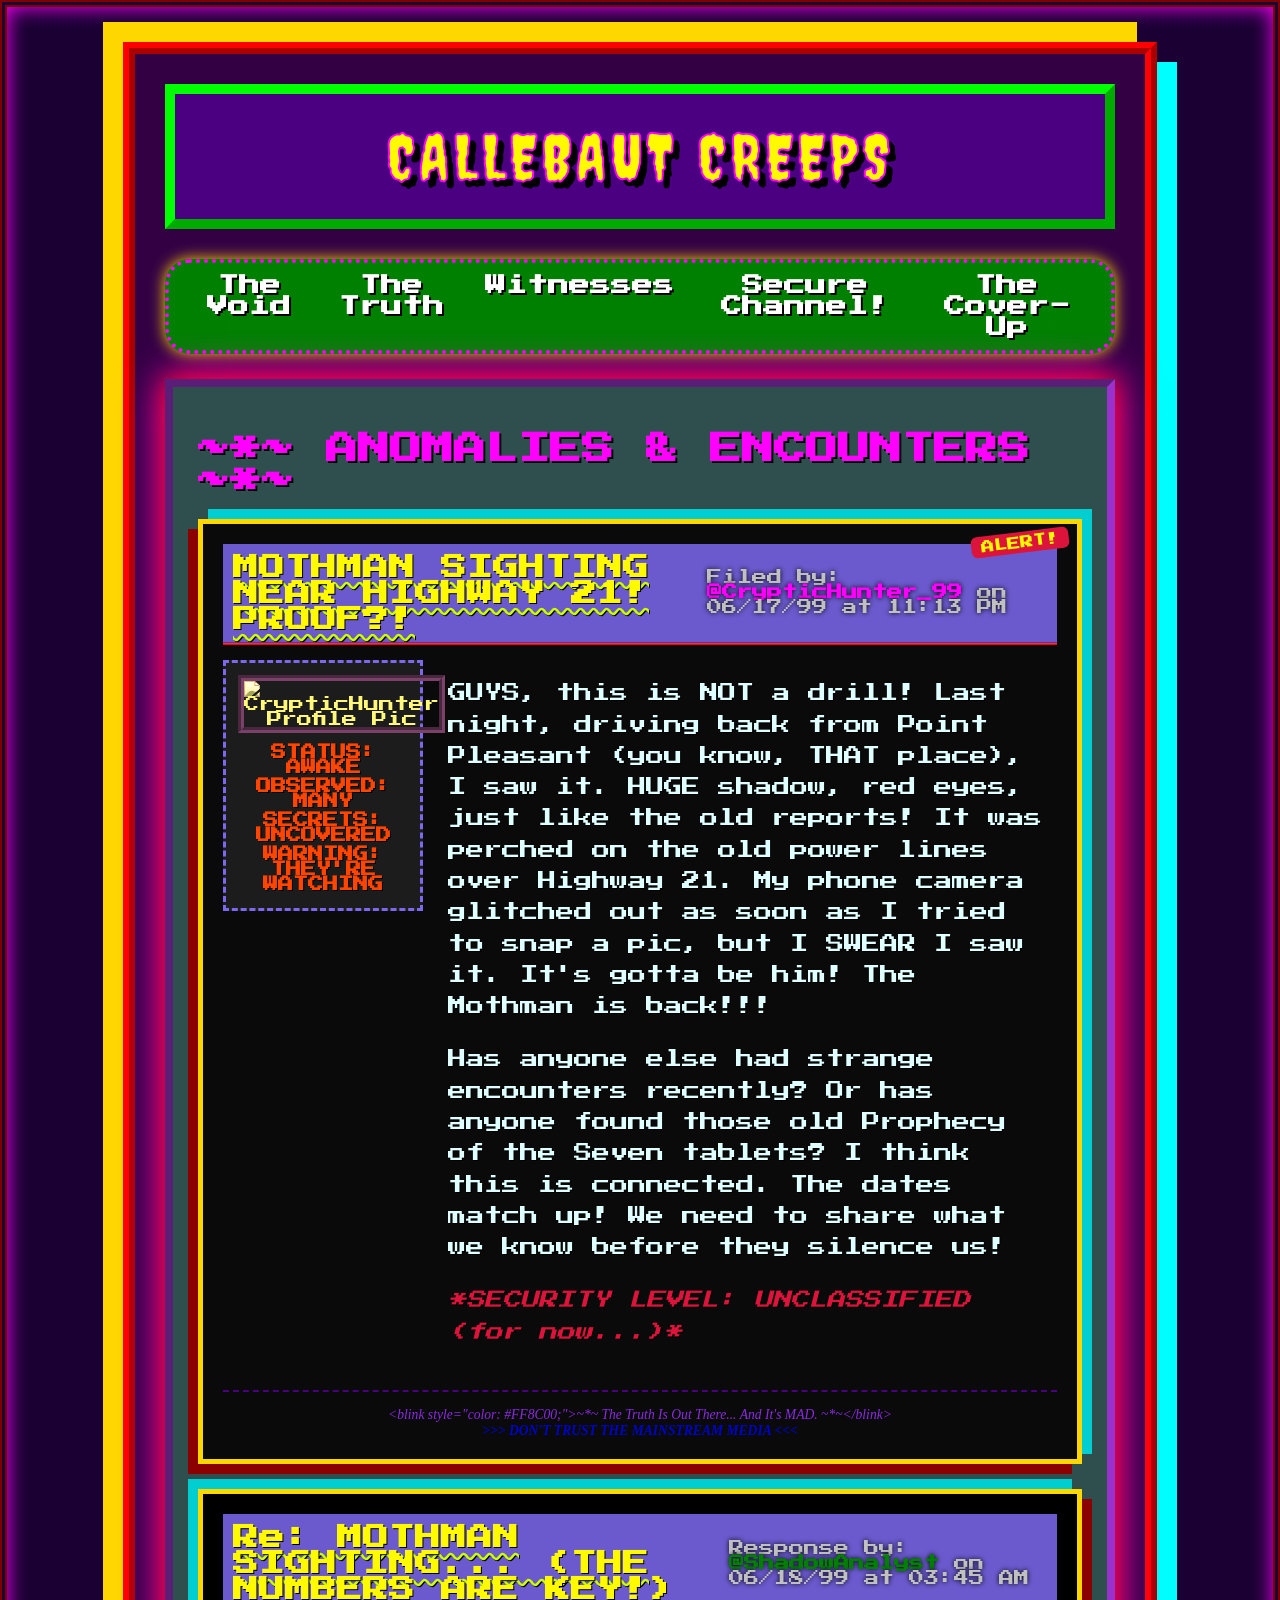
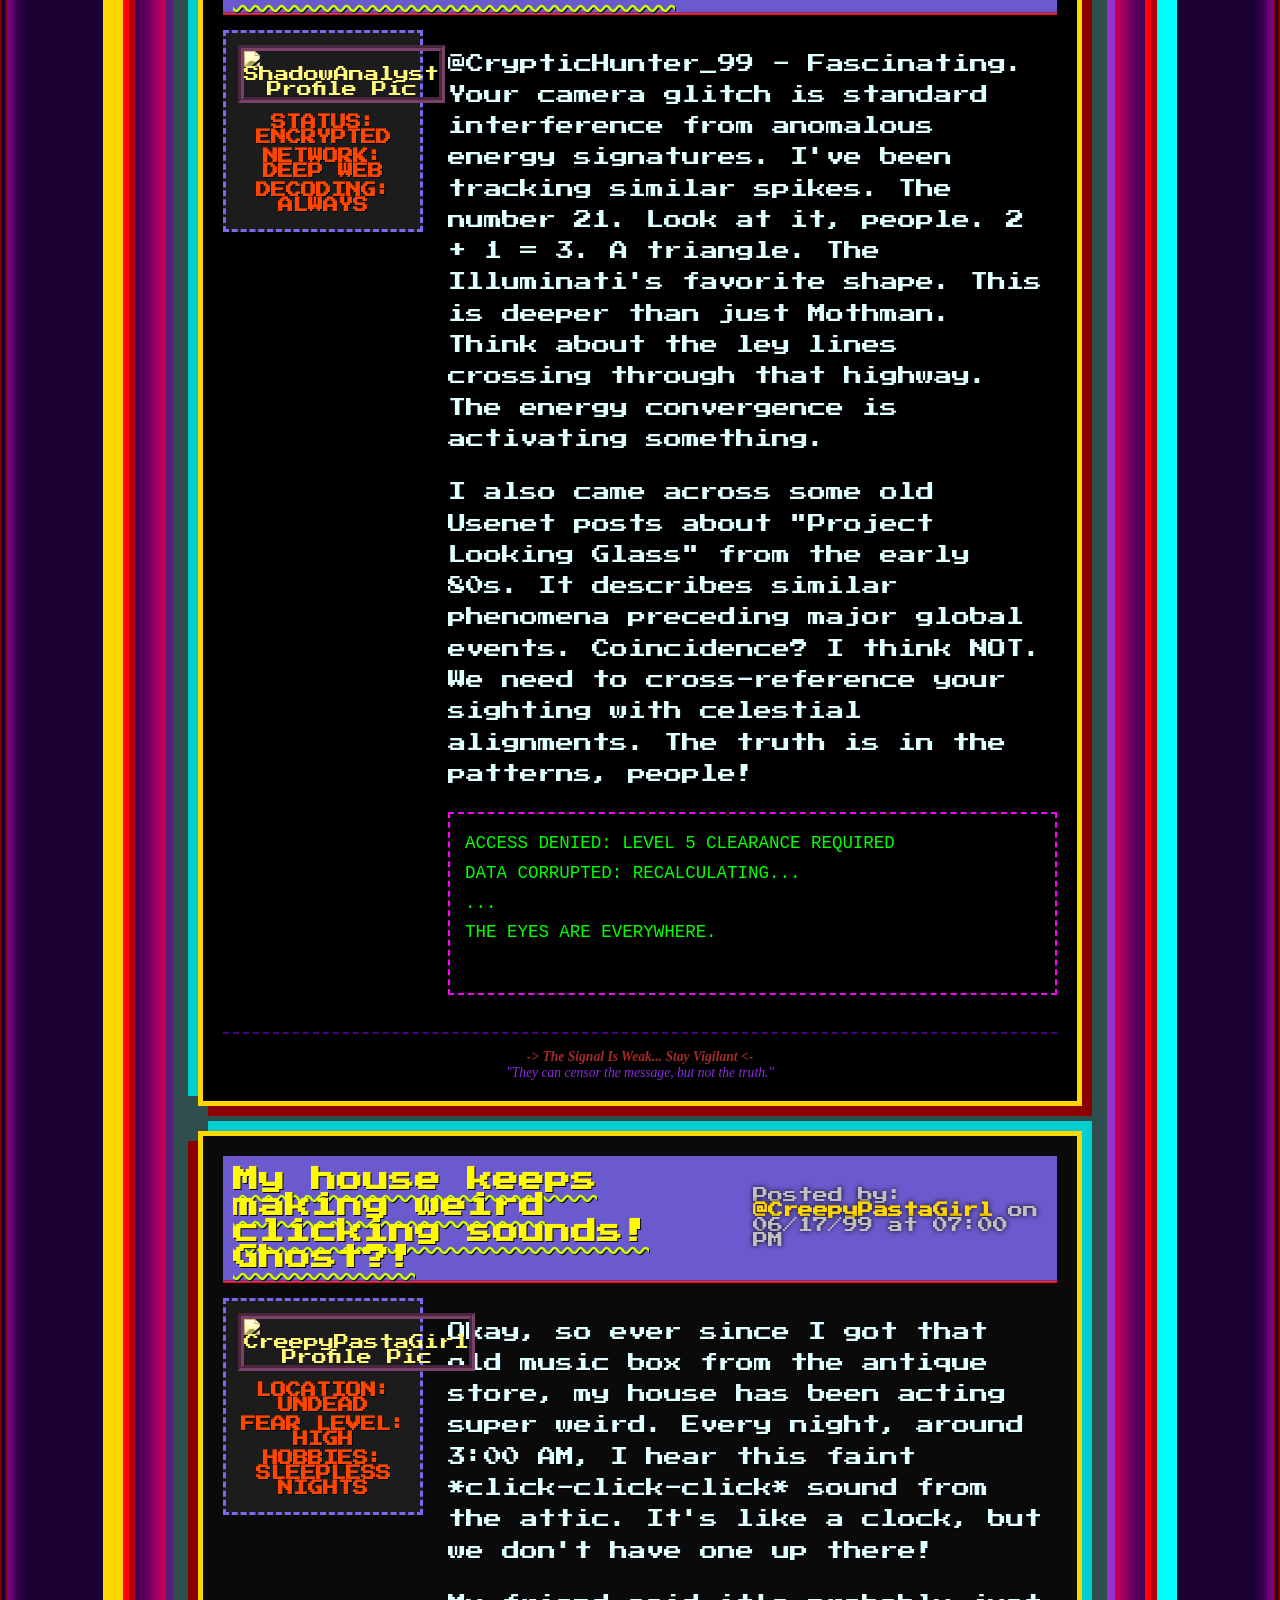
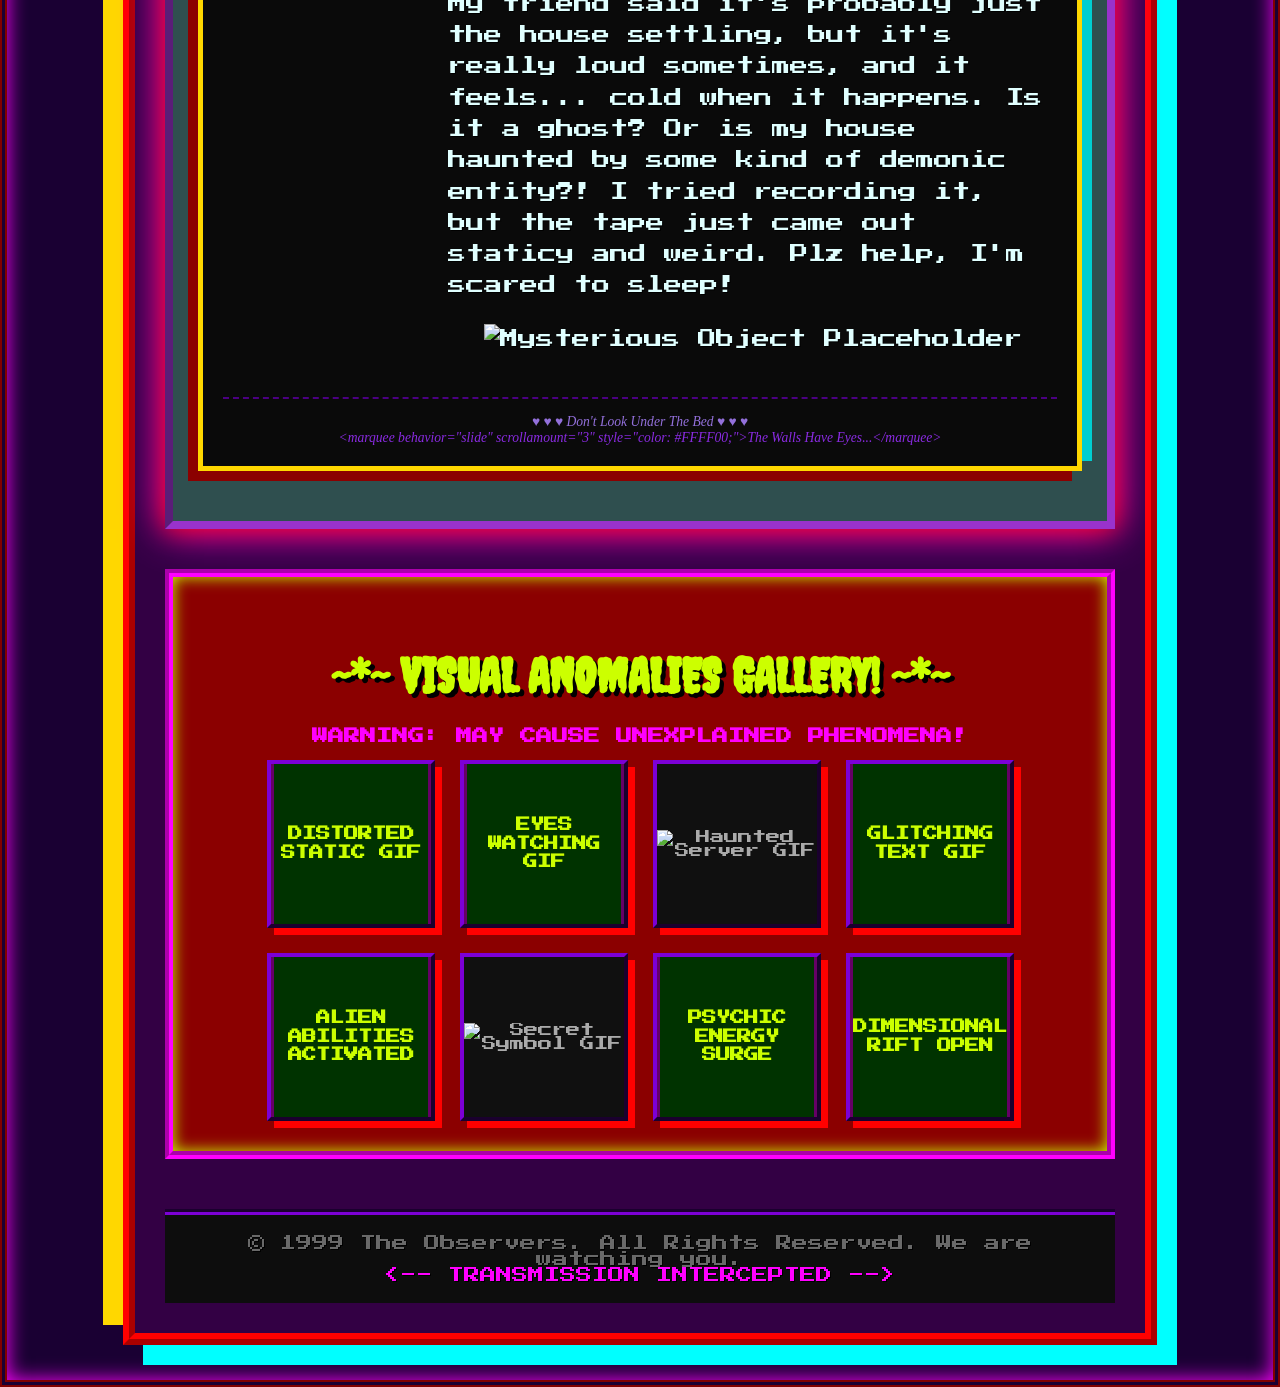
==== Forum.html @ 47a93ec8 "Added files via upload This is the html file with css elements for a junk consipieracy theory websit" ====
<!DOCTYPE html>
<html lang="en">
<head>
    <meta charset="UTF-8">
    <meta name="viewport" content="width=device-width, initial-scale=1.0">
    <title>~*~ : Callebaut Creeps ~*~</title>
    <link href="https://fonts.googleapis.com/css2?family=Creepster&family=Press+Start+2P&display=swap" rel="stylesheet">
    <style>
        /* General Body Styles - Embrace the Glitch! */
        body {
            background-color: #1a0033; /* Deep Purple-Black */
            background-image: url('https://placehold.co/100x100/330066/FFFFFF?text=EYE'); /* Creepy eye tile */
            font-family: "Press Start 2P", "Comic Sans MS", cursive; /* Pixelated but still bad */
            color: #CCFF00; /* Alien Green Text */
            margin: 0;
            padding: 15px;
            text-align: center;
            border: 7px double #800000; /* Deep Red double border */
            box-shadow: inset 0 0 20px #FF00FF; /* Electric Pink inner glow */
            cursor: url('https://placehold.co/16x16/000000/FFFFFF?text=X') 8 8, auto; /* Custom eerie cursor (placeholder) */
        }

        /* Container for the whole site - now more ominous */
        .container {
            max-width: 950px;
            margin: 20px auto;
            background-color: #330044; /* Darker Purple for main content */
            border: 12px ridge #FF0000; /* Blood Red Ridge Border */
            padding: 30px;
            box-shadow: 20px 20px 0px #00FFFF, -20px -20px 0px #FFD700; /* Cyan and Gold offset shadows */
        }

        /* Header Styles - DISTURBINGLY LOUD */
        header {
            background-color: #4B0082; /* Indigo */
            color: #FFFA00; /* Electric Yellow */
            padding: 25px 15px;
            margin-bottom: 30px;
            border: 10px outset #00FF00; /* Bright Green Outset Border */
            font-family: 'Creepster', cursive; /* Spooky font */
            font-size: 4em;
            text-transform: uppercase;
            text-shadow: 7px 7px #000000; /* Black shadow */
            -webkit-text-stroke: 2px #FF00FF; /* Pink outline */
            letter-spacing: 5px;
            animation: glitch 0.5s infinite alternate steps(1); /* Glitch effect! */
        }

        @keyframes glitch {
            0% { text-shadow: 7px 7px #000000, -7px -7px #FF00FF; transform: skewX(0deg); }
            25% { text-shadow: -5px -5px #00FFFF, 5px 5px #FF0000; transform: skewX(-5deg); }
            50% { text-shadow: 7px 7px #000000, -7px -7px #FF00FF; transform: skewX(0deg); }
            75% { text-shadow: 5px 5px #00FFFF, -5px -5px #FF0000; transform: skewX(5deg); }
            100% { text-shadow: 7px 7px #000000, -7px -7px #FF00FF; transform: skewX(0deg); }
        }

        /* Navigation - Your guide to the abyss */
        nav {
            background-color: #008000; /* Dark Green */
            padding: 12px;
            margin-bottom: 25px;
            border: 4px dotted #FF00FF; /* Pink dotted border */
            border-radius: 25px;
            box-shadow: 0 0 15px #FFD700; /* Gold glow */
        }

        nav ul {
            list-style: none;
            padding: 0;
            margin: 0;
            display: flex;
            justify-content: space-around;
        }

        nav ul li {
            display: inline-block;
            margin: 0 20px;
            position: relative;
        }

        nav ul li a {
            color: #FFFFFF; /* White links */
            text-decoration: none;
            font-weight: bold;
            font-size: 1.3em;
            text-shadow: 2px 2px #000000;
            transition: color 0.3s ease, text-shadow 0.3s ease;
        }

        nav ul li a:hover {
            color: #FF0000; /* Red on hover */
            text-decoration: underline dashed #CCFF00; /* Alien green dashed underline */
            text-shadow: 0 0 10px #FF00FF; /* Pink glow on hover */
            animation: shake 0.3s infinite alternate; /* Subtle shake on hover */
        }

        @keyframes shake {
            0% { transform: translateX(0); }
            25% { transform: translateX(-2px); }
            50% { transform: translateX(0); }
            75% { transform: translateX(2px); }
            100% { transform: translateX(0); }
        }

        /* Forum Post Styles - Where the truth is hidden */
        .forum-section {
            text-align: left;
            margin-bottom: 35px;
            border: 8px inset #9932CC; /* Dark Orchid inset border */
            padding: 25px;
            background-color: #2F4F4F; /* Dark Slate Gray background for the section */
            color: #E0FFFF; /* Light Cyan text */
            box-shadow: 0 0 25px #FF0000, 0 0 40px #FF00FF; /* Red and Pink outer glow */
        }

        .forum-post {
            background-color: #000000; /* Black post background */
            border: 5px solid #FFD700; /* Gold solid border */
            padding: 20px;
            margin-bottom: 25px;
            box-shadow: 10px 10px 0px #8B0000, -10px -10px 0px #00CED1; /* Dark Red and Dark Cyan offset shadows */
            position: relative;
            animation: flicker 2s infinite alternate; /* Subtle flicker */
        }

        @keyframes flicker {
            0%, 100% { opacity: 1; }
            10% { opacity: 0.98; }
            20% { opacity: 1; }
            30% { opacity: 0.97; }
            40% { opacity: 1; }
            50% { opacity: 0.99; }
            60% { opacity: 1; }
            70% { opacity: 0.96; }
            80% { opacity: 1; }
            90% { opacity: 0.95; }
        }

        .forum-post:nth-child(even) {
            background-color: #0A0A0A; /* Slightly different dark background for even posts */
            box-shadow: -10px 10px 0px #8B0000, 10px -10px 0px #00CED1;
        }

        .post-header {
            background-color: #6A5ACD; /* Slate Blue header */
            color: #FFFA00; /* Electric Yellow text */
            padding: 10px;
            margin-bottom: 15px;
            border-bottom: 3px double #FF0000;
            display: flex;
            justify-content: space-between;
            align-items: center;
        }

        .post-title {
            font-size: 1.6em;
            font-weight: bold;
            text-decoration: underline wavy #CCFF00;
            text-shadow: 1px 1px #000000;
        }

        .post-meta {
            font-size: 0.95em;
            color: #C0C0C0; /* Silver */
            text-shadow: 0 0 5px #000000;
        }

        .user-info {
            float: left;
            width: 170px;
            margin-right: 25px;
            padding: 12px;
            border: 3px dashed #7B68EE; /* Medium Slate Blue border */
            background-color: #1C1C1C; /* Very Dark Gray */
            color: #ADFF2F; /* Green Yellow */
            text-align: center;
            font-size: 0.95em;
            clear: both;
        }

        .user-info img {
            width: 120px;
            height: 120px;
            border: 6px groove #9400D3; /* Dark Orchid groove border */
            margin-bottom: 8px;
            filter: sepia(80%) saturate(150%); /* Eerie sepia tint */
            animation: pulse-glow 3s infinite alternate; /* Pulsating glow */
        }

        @keyframes pulse-glow {
            from { box-shadow: 0 0 5px #9400D3; }
            to { box-shadow: 0 0 15px #FF00FF; }
        }

        .user-info p {
            margin: 4px 0;
            color: #FF4500; /* Orange Red */
            font-weight: bold;
            text-shadow: 1px 1px #000000;
        }

        .post-content {
            overflow: hidden;
            line-height: 1.7;
            font-size: 1.15em;
            color: #E0FFFF; /* Light Cyan text */
            word-wrap: break-word;
            text-shadow: 1px 1px #000000;
        }

        .post-content p {
            margin-bottom: 1.2em;
        }

        .signature {
            border-top: 2px dashed #4B0082; /* Indigo dashed line */
            margin-top: 20px;
            padding-top: 15px;
            font-size: 0.85em;
            font-style: italic;
            color: #8A2BE2; /* Blue Violet */
            text-align: center;
            font-family: 'Times New Roman', Times, serif;
            animation: color-shift 5s infinite alternate; /* Shifting color signature */
        }

        @keyframes color-shift {
            0% { color: #8A2BE2; }
            33% { color: #FF00FF; }
            66% { color: #00FFFF; }
            100% { color: #8A2BE2; }
        }

        /* "Alert!" tag for recent posts */
        .new-tag {
            background-color: #DC143C; /* Crimson */
            color: #FFFA00;
            font-weight: bold;
            padding: 4px 10px;
            border-radius: 6px;
            font-size: 0.8em;
            position: absolute;
            top: 8px;
            right: 8px;
            transform: rotate(-7deg);
            animation: danger-flash 0.8s infinite alternate; /* More aggressive flash */
        }

        @keyframes danger-flash {
            0% { opacity: 1; background-color: #DC143C; transform: rotate(-7deg) scale(1); }
            50% { opacity: 0.6; background-color: #FF8C00; transform: rotate(-7deg) scale(1.05); }
            100% { opacity: 1; background-color: #DC143C; transform: rotate(-7deg) scale(1); }
        }

        /* GIF Section - The visual anomalies */
        .gif-zone {
            background-color: #8B0000; /* Dark Red */
            border: 8px groove #FF00FF; /* Pink groove border */
            padding: 30px;
            margin-top: 40px;
            text-align: center;
            box-shadow: inset 0 0 15px #CCFF00; /* Alien Green inner glow */
            animation: pulse-border 2s infinite alternate; /* Pulsating border */
        }

        @keyframes pulse-border {
            from { border-color: #FF00FF; }
            to { border-color: #00FFFF; }
        }

        .gif-zone h2 {
            color: #CCFF00; /* Alien Green */
            font-family: 'Creepster', cursive;
            font-size: 3em;
            text-shadow: 4px 4px #000000;
            margin-bottom: 25px;
            animation: text-shadow-flicker 1.5s infinite alternate; /* Text shadow flicker */
        }

        @keyframes text-shadow-flicker {
            0%, 100% { text-shadow: 4px 4px #000000, -2px -2px #FF0000; }
            50% { text-shadow: 4px 4px #000000, 2px 2px #0000FF; }
        }


        .gif-grid {
            display: flex;
            flex-wrap: wrap;
            justify-content: center;
            gap: 25px;
        }

        .gif-item {
            width: 160px;
            height: 160px;
            border: 4px outset #4B0082; /* Indigo outset border */
            background-color: #101010; /* Dark background for GIFs */
            display: flex;
            align-items: center;
            justify-content: center;
            font-size: 0.9em;
            color: #AAAAAA;
            overflow: hidden;
            position: relative;
            box-shadow: 7px 7px 0px #FF0000;
            transition: transform 0.2s ease, box-shadow 0.2s ease;
        }

        .gif-item:hover {
            transform: scale(1.08) rotate(7deg);
            box-shadow: 7px 7px 0px #FF00FF, -7px -7px 0px #00FFFF;
        }

        .gif-item img {
            max-width: 100%;
            max-height: 100%;
            display: block;
            image-rendering: pixelated;
        }

        .gif-placeholder {
            width: 100%;
            height: 100%;
            background-color: #003300; /* Darker Green */
            border: 3px solid #660066; /* Dark Purple border */
            color: #CCFF00;
            display: flex;
            align-items: center;
            justify-content: center;
            text-align: center;
            font-size: 1em;
            font-weight: bold;
            line-height: 1.3;
        }

        /* Footer - Beware what you read! */
        footer {
            margin-top: 50px;
            padding: 20px;
            background-color: #0D0D0D; /* Almost black */
            color: #696969; /* Dim Gray text */
            font-size: 1em;
            border-top: 6px groove #4B0082; /* Indigo groove border */
            text-shadow: 1px 1px #000000;
            animation: eerie-glow 3s infinite alternate;
        }

        @keyframes eerie-glow {
            from { box-shadow: 0 0 5px #4B0082; }
            to { box-shadow: 0 0 15px #FF00FF; }
        }

        /* Responsive adjustments (still maintaining the badness) */
        @media (max-width: 768px) {
            .container {
                margin: 10px auto;
                padding: 15px;
            }

            header {
                font-size: 3em;
                padding: 15px 5px;
            }

            nav ul {
                flex-direction: column;
                gap: 10px;
            }

            nav ul li {
                margin: 0;
            }

            .user-info {
                float: none;
                width: auto;
                margin-right: 0;
                margin-bottom: 10px;
            }

            .post-content {
                overflow: visible;
            }
            .gif-item {
                width: 130px;
                height: 130px;
            }
        }

        @media (max-width: 480px) {
            body {
                padding: 5px;
            }

            header {
                font-size: 2em;
                padding: 10px;
            }

            .gif-zone h2 {
                font-size: 2em;
            }
            .gif-item {
                width: 100px;
                height: 100px;
            }
        }
    </style>
</head>
<body>
    <div class="container">
        <header>
        CALLEBAUT CREEPS
        </header>

        <nav>
            <ul>
                <li><a href="#home">The Void</a></li>
                <li><a href="#forum">The Truth</a></li>
                <li><a href="#members">Witnesses</a></li>
                <li><a href="#chat">Secure Channel!</a></li>
                <li><a href="#about">The Cover-Up</a></li>
            </ul>
        </nav>

        <div class="forum-section" id="forum">
            <h1 style="color: #FF00FF; text-shadow: 2px 2px #000000;">~*~ ANOMALIES & ENCOUNTERS ~*~</h1>

            <!-- Forum Post 1 - The Latest Revelation! -->
            <div class="forum-post">
                <span class="new-tag">ALERT!</span>
                <div class="post-header">
                    <span class="post-title">MOTHMAN SIGHTING NEAR HIGHWAY 21! PROOF?!</span>
                    <span class="post-meta">Filed by: <span style="color: #FF00FF; font-weight: bold;">@CrypticHunter_99</span> on 06/17/99 at 11:13 PM</span>
                </div>
                <div class="user-info">
                    <img src="https://placehold.co/120x120/400040/FFFFFF?text=EYE+IN+THE+DARK" alt="CrypticHunter Profile Pic">
                    <p>STATUS: AWAKE</p>
                    <p>OBSERVED: MANY</p>
                    <p>SECRETS: UNCOVERED</p>
                    <p>WARNING: THEY'RE WATCHING</p>
                </div>
                <div class="post-content">
                    <p>GUYS, this is NOT a drill! Last night, driving back from Point Pleasant (you know, THAT place), I saw it. HUGE shadow, red eyes, just like the old reports! It was perched on the old power lines over Highway 21. My phone camera glitched out as soon as I tried to snap a pic, but I SWEAR I saw it. It's gotta be him! The Mothman is back!!!</p>
                    <p>Has anyone else had strange encounters recently? Or has anyone found those old Prophecy of the Seven tablets? I think this is connected. The dates match up! We need to share what we know before they silence us!</p>
                    <p style="font-style: italic; color: #DC143C;">*SECURITY LEVEL: UNCLASSIFIED (for now...)*</p>
                </div>
                <div class="signature">
                    &lt;blink style="color: #FF8C00;"&gt;~*~ The Truth Is Out There... And It's MAD. ~*~&lt;/blink&gt;<br>
                    <span style="color: #0000CD; font-weight: bold;">&gt;&gt;&gt; DON'T TRUST THE MAINSTREAM MEDIA &lt;&lt;&lt;</span>
                </div>
            </div>

            <!-- Forum Post 2 -->
            <div class="forum-post">
                <div class="post-header">
                    <span class="post-title">Re: MOTHMAN SIGHTING... (THE NUMBERS ARE KEY!)</span>
                    <span class="post-meta">Response by: <span style="color: #008000; font-weight: bold;">@ShadowAnalyst</span> on 06/18/99 at 03:45 AM</span>
                </div>
                <div class="user-info">
                    <img src="https://placehold.co/120x120/000000/00FFFF?text=CODE+BREAKER" alt="ShadowAnalyst Profile Pic">
                    <p>STATUS: ENCRYPTED</p>
                    <p>NETWORK: DEEP WEB</p>
                    <p>DECODING: ALWAYS</p>
                </div>
                <div class="post-content">
                    <p>@CrypticHunter_99 - Fascinating. Your camera glitch is standard interference from anomalous energy signatures. I've been tracking similar spikes. The number 21. Look at it, people. 2 + 1 = 3. A triangle. The Illuminati's favorite shape. This is deeper than just Mothman. Think about the ley lines crossing through that highway. The energy convergence is activating something.</p>
                    <p>I also came across some old Usenet posts about "Project Looking Glass" from the early 80s. It describes similar phenomena preceding major global events. Coincidence? I think NOT. We need to cross-reference your sighting with celestial alignments. The truth is in the patterns, people!</p>
                    <pre style="font-family: 'Courier New', monospace; font-size: 0.95em; background-color: #000000; color: #00FF00; padding: 15px; border: 2px dashed #FF00FF;">
ACCESS DENIED: LEVEL 5 CLEARANCE REQUIRED
DATA CORRUPTED: RECALCULATING...
...
THE EYES ARE EVERYWHERE.
                    </pre>
                </div>
                <div class="signature">
                    <span style="color: #A52A2A; font-weight: bold;">-&gt; The Signal Is Weak... Stay Vigilant &lt;-</span><br>
                    "They can censor the message, but not the truth."
                </div>
            </div>

            <!-- Forum Post 3 -->
            <div class="forum-post">
                <div class="post-header">
                    <span class="post-title">My house keeps making weird clicking sounds! Ghost?!</span>
                    <span class="post-meta">Posted by: <span style="color: #FFD700; font-weight: bold;">@CreepyPastaGirl</span> on 06/17/99 at 07:00 PM</span>
                </div>
                <div class="user-info">
                    <img src="https://placehold.co/120x120/800000/FFFFFF?text=LOST+SOUL" alt="CreepyPastaGirl Profile Pic">
                    <p>LOCATION: UNDEAD</p>
                    <p>FEAR LEVEL: HIGH</p>
                    <p>HOBBIES: SLEEPLESS NIGHTS</p>
                </div>
                <div class="post-content">
                    <p>Okay, so ever since I got that old music box from the antique store, my house has been acting super weird. Every night, around 3:00 AM, I hear this faint *click-click-click* sound from the attic. It's like a clock, but we don't have one up there!</p>
                    <p>My friend said it's probably just the house settling, but it's really loud sometimes, and it feels... cold when it happens. Is it a ghost? Or is my house haunted by some kind of demonic entity?! I tried recording it, but the tape just came out staticy and weird. Plz help, I'm scared to sleep!</p>
                    <p style="text-align: center;"><img src="https://placehold.co/150x120/550055/FFFFFF?text=Mysterious%20Object%20Found" alt="Mysterious Object Placeholder"></p>
                </div>
                <div class="signature">
                    <span style="color: #9370DB;">&hearts; &hearts; &hearts; Don't Look Under The Bed &hearts; &hearts; &hearts;</span><br>
                    &lt;marquee behavior="slide" scrollamount="3" style="color: #FFFF00;"&gt;The Walls Have Eyes...&lt;/marquee&gt;
                </div>
            </div>
        </div>

        <div class="gif-zone">
            <h2>~*~ VISUAL ANOMALIES GALLERY! ~*~</h2>
            <p style="color: #FF00FF; font-weight: bold;">WARNING: MAY CAUSE UNEXPLAINED PHENOMENA!</p>
            <div class="gif-grid">
                <div class="gif-item">
                    <div class="gif-placeholder">DISTORTED STATIC GIF</div>
                </div>
                <div class="gif-item">
                    <div class="gif-placeholder">EYES WATCHING GIF</div>
                </div>
                <div class="gif-item">
                    <img src="https://placehold.co/160x160/000000/FF00FF?text=HAUNTED%20SERVER" alt="Haunted Server GIF">
                </div>
                <div class="gif-item">
                    <div class="gif-placeholder">GLITCHING TEXT GIF</div>
                </div>
                <div class="gif-item">
                    <div class="gif-placeholder">ALIEN ABILITIES ACTIVATED</div>
                </div>
                <div class="gif-item">
                    <img src="https://placehold.co/160x160/000000/00FFFF?text=SECRET%20SYMBOL" alt="Secret Symbol GIF">
                </div>
                <div class="gif-item">
                    <div class="gif-placeholder">PSYCHIC ENERGY SURGE</div>
                </div>
                <div class="gif-item">
                    <div class="gif-placeholder">DIMENSIONAL RIFT OPEN</div>
                </div>
            </div>
        </div>

        <footer>
            &copy; 1999 The Observers. All Rights Reserved. We are watching you.<br>
            <span style="color: #FF00FF;">&lt;-- TRANSMISSION INTERCEPTED --&gt;</span>
        </footer>
    </div>
</body>
</html>
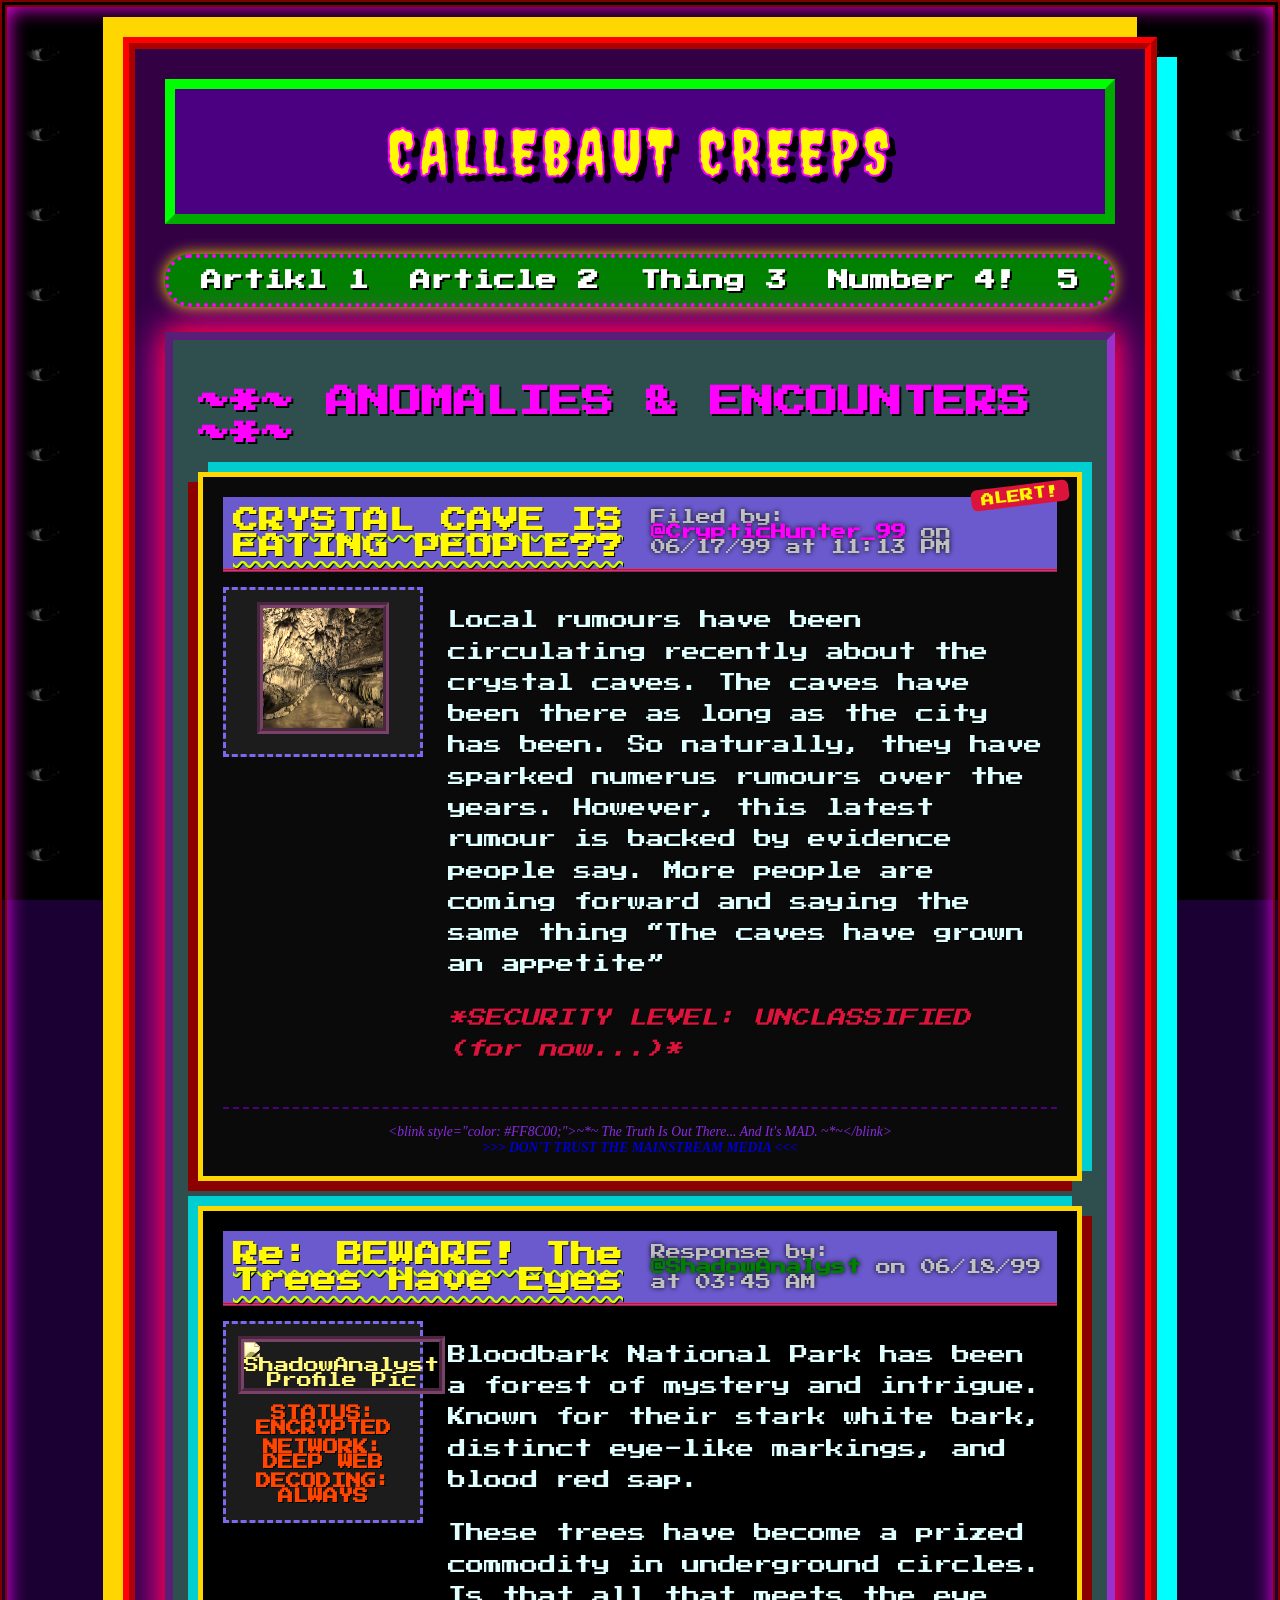
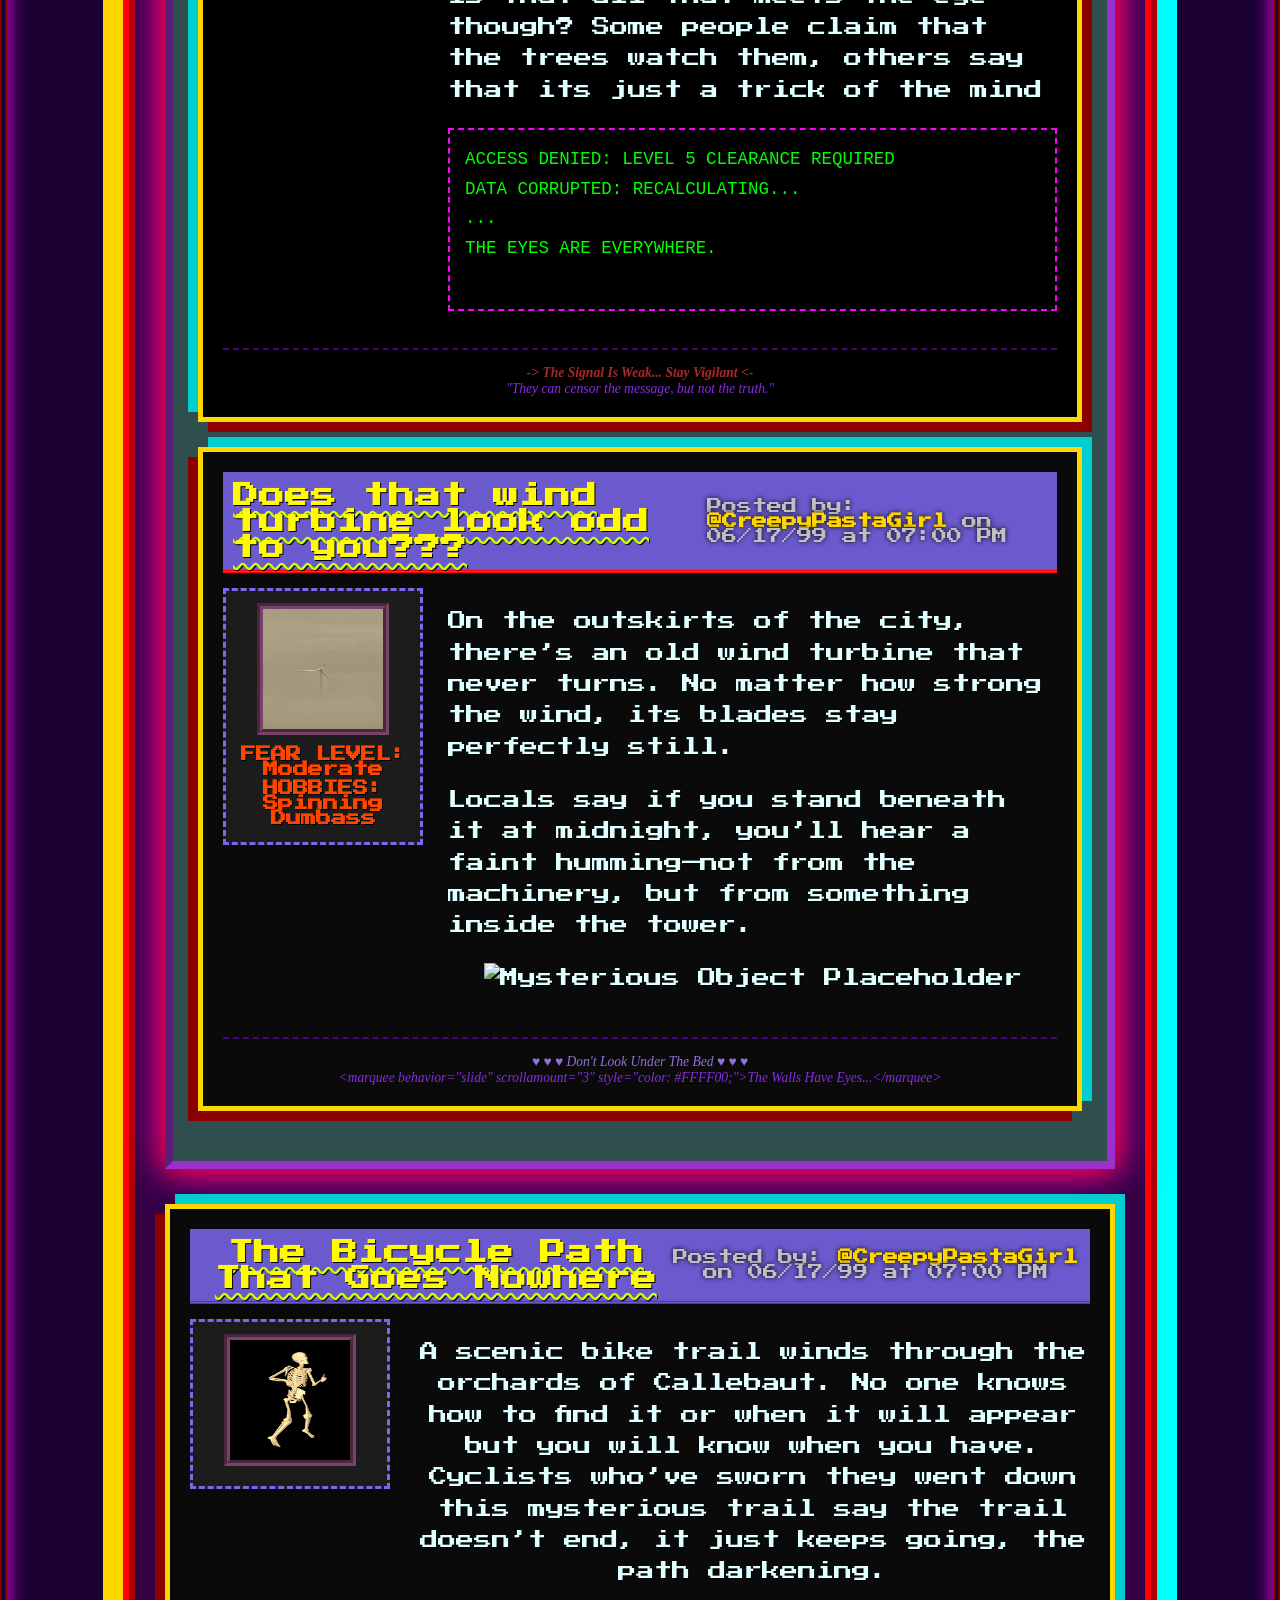
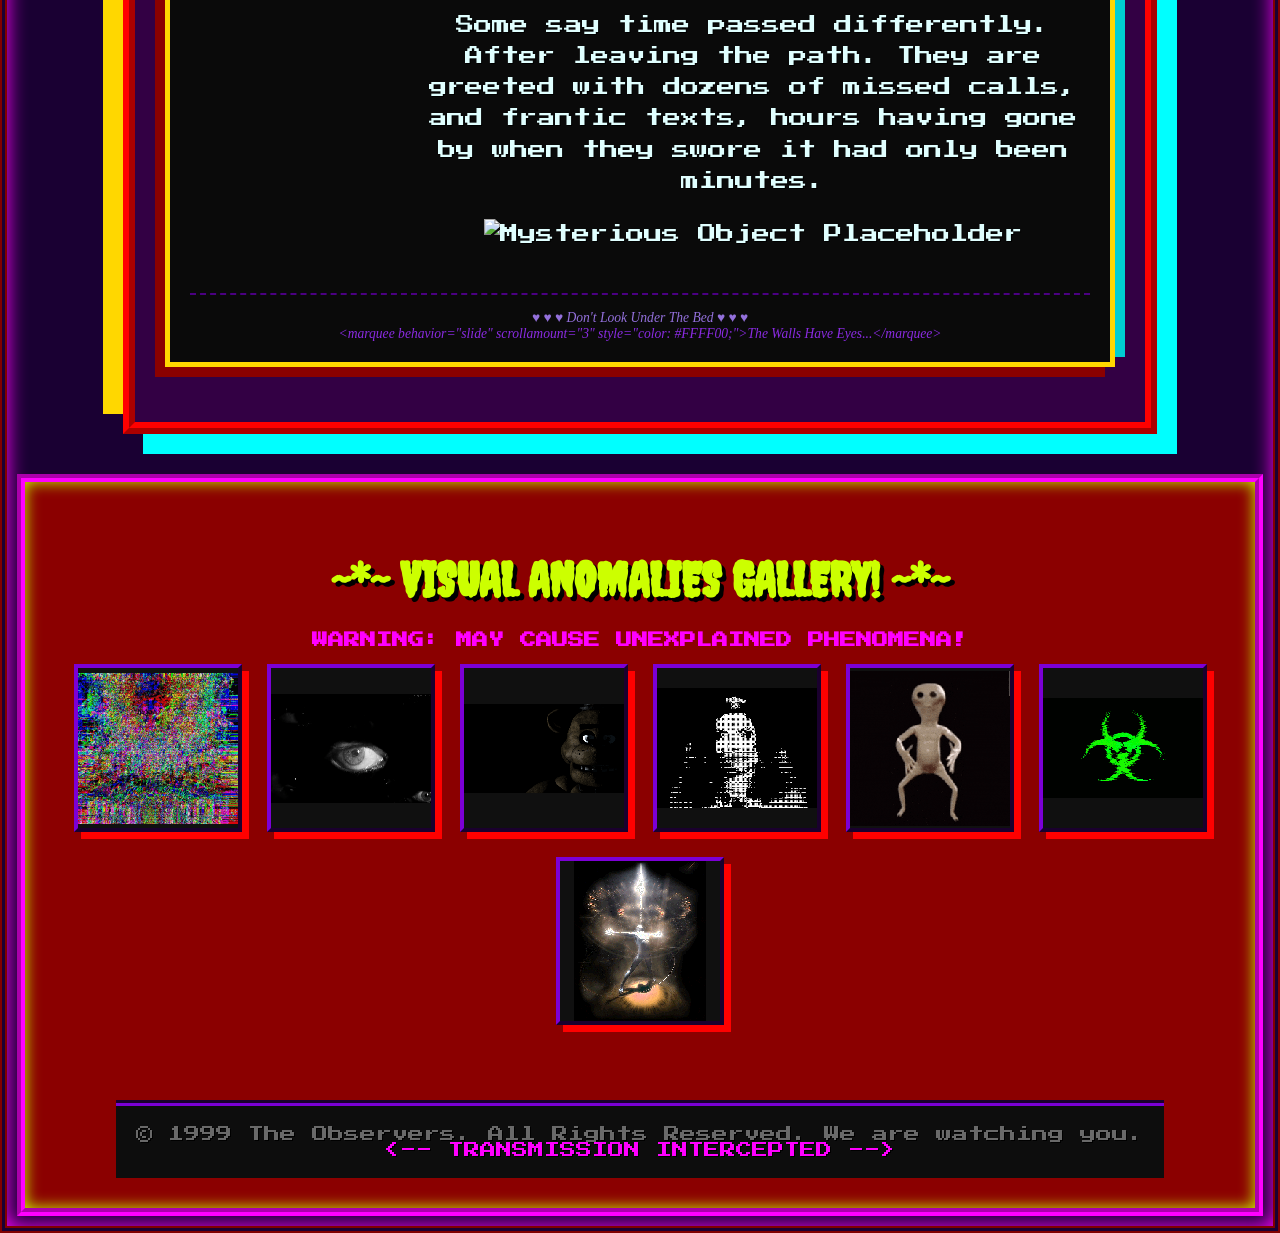
==== commit fabcb68f: "Added visuals and other posts" ====
--- a/Forum.html
+++ b/Forum.html
@@ -5,407 +5,7 @@
     <meta name="viewport" content="width=device-width, initial-scale=1.0">
     <title>~*~ : Callebaut Creeps ~*~</title>
     <link href="https://fonts.googleapis.com/css2?family=Creepster&family=Press+Start+2P&display=swap" rel="stylesheet">
-    <style>
-        /* General Body Styles - Embrace the Glitch! */
-        body {
-            background-color: #1a0033; /* Deep Purple-Black */
-            background-image: url('https://placehold.co/100x100/330066/FFFFFF?text=EYE'); /* Creepy eye tile */
-            font-family: "Press Start 2P", "Comic Sans MS", cursive; /* Pixelated but still bad */
-            color: #CCFF00; /* Alien Green Text */
-            margin: 0;
-            padding: 15px;
-            text-align: center;
-            border: 7px double #800000; /* Deep Red double border */
-            box-shadow: inset 0 0 20px #FF00FF; /* Electric Pink inner glow */
-            cursor: url('https://placehold.co/16x16/000000/FFFFFF?text=X') 8 8, auto; /* Custom eerie cursor (placeholder) */
-        }
-
-        /* Container for the whole site - now more ominous */
-        .container {
-            max-width: 950px;
-            margin: 20px auto;
-            background-color: #330044; /* Darker Purple for main content */
-            border: 12px ridge #FF0000; /* Blood Red Ridge Border */
-            padding: 30px;
-            box-shadow: 20px 20px 0px #00FFFF, -20px -20px 0px #FFD700; /* Cyan and Gold offset shadows */
-        }
-
-        /* Header Styles - DISTURBINGLY LOUD */
-        header {
-            background-color: #4B0082; /* Indigo */
-            color: #FFFA00; /* Electric Yellow */
-            padding: 25px 15px;
-            margin-bottom: 30px;
-            border: 10px outset #00FF00; /* Bright Green Outset Border */
-            font-family: 'Creepster', cursive; /* Spooky font */
-            font-size: 4em;
-            text-transform: uppercase;
-            text-shadow: 7px 7px #000000; /* Black shadow */
-            -webkit-text-stroke: 2px #FF00FF; /* Pink outline */
-            letter-spacing: 5px;
-            animation: glitch 0.5s infinite alternate steps(1); /* Glitch effect! */
-        }
-
-        @keyframes glitch {
-            0% { text-shadow: 7px 7px #000000, -7px -7px #FF00FF; transform: skewX(0deg); }
-            25% { text-shadow: -5px -5px #00FFFF, 5px 5px #FF0000; transform: skewX(-5deg); }
-            50% { text-shadow: 7px 7px #000000, -7px -7px #FF00FF; transform: skewX(0deg); }
-            75% { text-shadow: 5px 5px #00FFFF, -5px -5px #FF0000; transform: skewX(5deg); }
-            100% { text-shadow: 7px 7px #000000, -7px -7px #FF00FF; transform: skewX(0deg); }
-        }
-
-        /* Navigation - Your guide to the abyss */
-        nav {
-            background-color: #008000; /* Dark Green */
-            padding: 12px;
-            margin-bottom: 25px;
-            border: 4px dotted #FF00FF; /* Pink dotted border */
-            border-radius: 25px;
-            box-shadow: 0 0 15px #FFD700; /* Gold glow */
-        }
-
-        nav ul {
-            list-style: none;
-            padding: 0;
-            margin: 0;
-            display: flex;
-            justify-content: space-around;
-        }
-
-        nav ul li {
-            display: inline-block;
-            margin: 0 20px;
-            position: relative;
-        }
-
-        nav ul li a {
-            color: #FFFFFF; /* White links */
-            text-decoration: none;
-            font-weight: bold;
-            font-size: 1.3em;
-            text-shadow: 2px 2px #000000;
-            transition: color 0.3s ease, text-shadow 0.3s ease;
-        }
-
-        nav ul li a:hover {
-            color: #FF0000; /* Red on hover */
-            text-decoration: underline dashed #CCFF00; /* Alien green dashed underline */
-            text-shadow: 0 0 10px #FF00FF; /* Pink glow on hover */
-            animation: shake 0.3s infinite alternate; /* Subtle shake on hover */
-        }
-
-        @keyframes shake {
-            0% { transform: translateX(0); }
-            25% { transform: translateX(-2px); }
-            50% { transform: translateX(0); }
-            75% { transform: translateX(2px); }
-            100% { transform: translateX(0); }
-        }
-
-        /* Forum Post Styles - Where the truth is hidden */
-        .forum-section {
-            text-align: left;
-            margin-bottom: 35px;
-            border: 8px inset #9932CC; /* Dark Orchid inset border */
-            padding: 25px;
-            background-color: #2F4F4F; /* Dark Slate Gray background for the section */
-            color: #E0FFFF; /* Light Cyan text */
-            box-shadow: 0 0 25px #FF0000, 0 0 40px #FF00FF; /* Red and Pink outer glow */
-        }
-
-        .forum-post {
-            background-color: #000000; /* Black post background */
-            border: 5px solid #FFD700; /* Gold solid border */
-            padding: 20px;
-            margin-bottom: 25px;
-            box-shadow: 10px 10px 0px #8B0000, -10px -10px 0px #00CED1; /* Dark Red and Dark Cyan offset shadows */
-            position: relative;
-            animation: flicker 2s infinite alternate; /* Subtle flicker */
-        }
-
-        @keyframes flicker {
-            0%, 100% { opacity: 1; }
-            10% { opacity: 0.98; }
-            20% { opacity: 1; }
-            30% { opacity: 0.97; }
-            40% { opacity: 1; }
-            50% { opacity: 0.99; }
-            60% { opacity: 1; }
-            70% { opacity: 0.96; }
-            80% { opacity: 1; }
-            90% { opacity: 0.95; }
-        }
-
-        .forum-post:nth-child(even) {
-            background-color: #0A0A0A; /* Slightly different dark background for even posts */
-            box-shadow: -10px 10px 0px #8B0000, 10px -10px 0px #00CED1;
-        }
-
-        .post-header {
-            background-color: #6A5ACD; /* Slate Blue header */
-            color: #FFFA00; /* Electric Yellow text */
-            padding: 10px;
-            margin-bottom: 15px;
-            border-bottom: 3px double #FF0000;
-            display: flex;
-            justify-content: space-between;
-            align-items: center;
-        }
-
-        .post-title {
-            font-size: 1.6em;
-            font-weight: bold;
-            text-decoration: underline wavy #CCFF00;
-            text-shadow: 1px 1px #000000;
-        }
-
-        .post-meta {
-            font-size: 0.95em;
-            color: #C0C0C0; /* Silver */
-            text-shadow: 0 0 5px #000000;
-        }
-
-        .user-info {
-            float: left;
-            width: 170px;
-            margin-right: 25px;
-            padding: 12px;
-            border: 3px dashed #7B68EE; /* Medium Slate Blue border */
-            background-color: #1C1C1C; /* Very Dark Gray */
-            color: #ADFF2F; /* Green Yellow */
-            text-align: center;
-            font-size: 0.95em;
-            clear: both;
-        }
-
-        .user-info img {
-            width: 120px;
-            height: 120px;
-            border: 6px groove #9400D3; /* Dark Orchid groove border */
-            margin-bottom: 8px;
-            filter: sepia(80%) saturate(150%); /* Eerie sepia tint */
-            animation: pulse-glow 3s infinite alternate; /* Pulsating glow */
-        }
-
-        @keyframes pulse-glow {
-            from { box-shadow: 0 0 5px #9400D3; }
-            to { box-shadow: 0 0 15px #FF00FF; }
-        }
-
-        .user-info p {
-            margin: 4px 0;
-            color: #FF4500; /* Orange Red */
-            font-weight: bold;
-            text-shadow: 1px 1px #000000;
-        }
-
-        .post-content {
-            overflow: hidden;
-            line-height: 1.7;
-            font-size: 1.15em;
-            color: #E0FFFF; /* Light Cyan text */
-            word-wrap: break-word;
-            text-shadow: 1px 1px #000000;
-        }
-
-        .post-content p {
-            margin-bottom: 1.2em;
-        }
-
-        .signature {
-            border-top: 2px dashed #4B0082; /* Indigo dashed line */
-            margin-top: 20px;
-            padding-top: 15px;
-            font-size: 0.85em;
-            font-style: italic;
-            color: #8A2BE2; /* Blue Violet */
-            text-align: center;
-            font-family: 'Times New Roman', Times, serif;
-            animation: color-shift 5s infinite alternate; /* Shifting color signature */
-        }
-
-        @keyframes color-shift {
-            0% { color: #8A2BE2; }
-            33% { color: #FF00FF; }
-            66% { color: #00FFFF; }
-            100% { color: #8A2BE2; }
-        }
-
-        /* "Alert!" tag for recent posts */
-        .new-tag {
-            background-color: #DC143C; /* Crimson */
-            color: #FFFA00;
-            font-weight: bold;
-            padding: 4px 10px;
-            border-radius: 6px;
-            font-size: 0.8em;
-            position: absolute;
-            top: 8px;
-            right: 8px;
-            transform: rotate(-7deg);
-            animation: danger-flash 0.8s infinite alternate; /* More aggressive flash */
-        }
-
-        @keyframes danger-flash {
-            0% { opacity: 1; background-color: #DC143C; transform: rotate(-7deg) scale(1); }
-            50% { opacity: 0.6; background-color: #FF8C00; transform: rotate(-7deg) scale(1.05); }
-            100% { opacity: 1; background-color: #DC143C; transform: rotate(-7deg) scale(1); }
-        }
-
-        /* GIF Section - The visual anomalies */
-        .gif-zone {
-            background-color: #8B0000; /* Dark Red */
-            border: 8px groove #FF00FF; /* Pink groove border */
-            padding: 30px;
-            margin-top: 40px;
-            text-align: center;
-            box-shadow: inset 0 0 15px #CCFF00; /* Alien Green inner glow */
-            animation: pulse-border 2s infinite alternate; /* Pulsating border */
-        }
-
-        @keyframes pulse-border {
-            from { border-color: #FF00FF; }
-            to { border-color: #00FFFF; }
-        }
-
-        .gif-zone h2 {
-            color: #CCFF00; /* Alien Green */
-            font-family: 'Creepster', cursive;
-            font-size: 3em;
-            text-shadow: 4px 4px #000000;
-            margin-bottom: 25px;
-            animation: text-shadow-flicker 1.5s infinite alternate; /* Text shadow flicker */
-        }
-
-        @keyframes text-shadow-flicker {
-            0%, 100% { text-shadow: 4px 4px #000000, -2px -2px #FF0000; }
-            50% { text-shadow: 4px 4px #000000, 2px 2px #0000FF; }
-        }
-
-
-        .gif-grid {
-            display: flex;
-            flex-wrap: wrap;
-            justify-content: center;
-            gap: 25px;
-        }
-
-        .gif-item {
-            width: 160px;
-            height: 160px;
-            border: 4px outset #4B0082; /* Indigo outset border */
-            background-color: #101010; /* Dark background for GIFs */
-            display: flex;
-            align-items: center;
-            justify-content: center;
-            font-size: 0.9em;
-            color: #AAAAAA;
-            overflow: hidden;
-            position: relative;
-            box-shadow: 7px 7px 0px #FF0000;
-            transition: transform 0.2s ease, box-shadow 0.2s ease;
-        }
-
-        .gif-item:hover {
-            transform: scale(1.08) rotate(7deg);
-            box-shadow: 7px 7px 0px #FF00FF, -7px -7px 0px #00FFFF;
-        }
-
-        .gif-item img {
-            max-width: 100%;
-            max-height: 100%;
-            display: block;
-            image-rendering: pixelated;
-        }
-
-        .gif-placeholder {
-            width: 100%;
-            height: 100%;
-            background-color: #003300; /* Darker Green */
-            border: 3px solid #660066; /* Dark Purple border */
-            color: #CCFF00;
-            display: flex;
-            align-items: center;
-            justify-content: center;
-            text-align: center;
-            font-size: 1em;
-            font-weight: bold;
-            line-height: 1.3;
-        }
-
-        /* Footer - Beware what you read! */
-        footer {
-            margin-top: 50px;
-            padding: 20px;
-            background-color: #0D0D0D; /* Almost black */
-            color: #696969; /* Dim Gray text */
-            font-size: 1em;
-            border-top: 6px groove #4B0082; /* Indigo groove border */
-            text-shadow: 1px 1px #000000;
-            animation: eerie-glow 3s infinite alternate;
-        }
-
-        @keyframes eerie-glow {
-            from { box-shadow: 0 0 5px #4B0082; }
-            to { box-shadow: 0 0 15px #FF00FF; }
-        }
-
-        /* Responsive adjustments (still maintaining the badness) */
-        @media (max-width: 768px) {
-            .container {
-                margin: 10px auto;
-                padding: 15px;
-            }
-
-            header {
-                font-size: 3em;
-                padding: 15px 5px;
-            }
-
-            nav ul {
-                flex-direction: column;
-                gap: 10px;
-            }
-
-            nav ul li {
-                margin: 0;
-            }
-
-            .user-info {
-                float: none;
-                width: auto;
-                margin-right: 0;
-                margin-bottom: 10px;
-            }
-
-            .post-content {
-                overflow: visible;
-            }
-            .gif-item {
-                width: 130px;
-                height: 130px;
-            }
-        }
-
-        @media (max-width: 480px) {
-            body {
-                padding: 5px;
-            }
-
-            header {
-                font-size: 2em;
-                padding: 10px;
-            }
-
-            .gif-zone h2 {
-                font-size: 2em;
-            }
-            .gif-item {
-                width: 100px;
-                height: 100px;
-            }
-        }
-    </style>
+    <link rel="stylesheet" href="styles.css"> 
 </head>
 <body>
     <div class="container">
@@ -415,11 +15,11 @@
 
         <nav>
             <ul>
-                <li><a href="#home">The Void</a></li>
-                <li><a href="#forum">The Truth</a></li>
-                <li><a href="#members">Witnesses</a></li>
-                <li><a href="#chat">Secure Channel!</a></li>
-                <li><a href="#about">The Cover-Up</a></li>
+                <li><a href="#home">Artikl 1</a></li>
+                <li><a href="#forum">Article 2</a></li>
+                <li><a href="#members">Thing 3</a></li>
+                <li><a href="#chat">Number 4!</a></li>
+                <li><a href="#about">5</a></li>
             </ul>
         </nav>
 
@@ -430,19 +30,15 @@
             <div class="forum-post">
                 <span class="new-tag">ALERT!</span>
                 <div class="post-header">
-                    <span class="post-title">MOTHMAN SIGHTING NEAR HIGHWAY 21! PROOF?!</span>
+                    <span class="post-title">CRYSTAL CAVE IS EATING PEOPLE??</span>
                     <span class="post-meta">Filed by: <span style="color: #FF00FF; font-weight: bold;">@CrypticHunter_99</span> on 06/17/99 at 11:13 PM</span>
                 </div>
                 <div class="user-info">
-                    <img src="https://placehold.co/120x120/400040/FFFFFF?text=EYE+IN+THE+DARK" alt="CrypticHunter Profile Pic">
-                    <p>STATUS: AWAKE</p>
-                    <p>OBSERVED: MANY</p>
-                    <p>SECRETS: UNCOVERED</p>
-                    <p>WARNING: THEY'RE WATCHING</p>
+                    <img src="Images/Crystal Cave.png" alt="CrypticHunter Profile Pic">
                 </div>
                 <div class="post-content">
-                    <p>GUYS, this is NOT a drill! Last night, driving back from Point Pleasant (you know, THAT place), I saw it. HUGE shadow, red eyes, just like the old reports! It was perched on the old power lines over Highway 21. My phone camera glitched out as soon as I tried to snap a pic, but I SWEAR I saw it. It's gotta be him! The Mothman is back!!!</p>
-                    <p>Has anyone else had strange encounters recently? Or has anyone found those old Prophecy of the Seven tablets? I think this is connected. The dates match up! We need to share what we know before they silence us!</p>
+                    <p>Local rumours have been circulating recently about the crystal caves.                        
+                    The caves have been there as long as the city has been. So naturally, they have sparked numerus rumours over the years. However, this latest rumour is backed by evidence people say. More people are coming forward and saying the same thing “The caves have grown an appetite”</p>
                     <p style="font-style: italic; color: #DC143C;">*SECURITY LEVEL: UNCLASSIFIED (for now...)*</p>
                 </div>
                 <div class="signature">
@@ -454,7 +50,7 @@
             <!-- Forum Post 2 -->
             <div class="forum-post">
                 <div class="post-header">
-                    <span class="post-title">Re: MOTHMAN SIGHTING... (THE NUMBERS ARE KEY!)</span>
+                    <span class="post-title">Re: BEWARE! The Trees Have Eyes</span>
                     <span class="post-meta">Response by: <span style="color: #008000; font-weight: bold;">@ShadowAnalyst</span> on 06/18/99 at 03:45 AM</span>
                 </div>
                 <div class="user-info">
@@ -464,8 +60,8 @@
                     <p>DECODING: ALWAYS</p>
                 </div>
                 <div class="post-content">
-                    <p>@CrypticHunter_99 - Fascinating. Your camera glitch is standard interference from anomalous energy signatures. I've been tracking similar spikes. The number 21. Look at it, people. 2 + 1 = 3. A triangle. The Illuminati's favorite shape. This is deeper than just Mothman. Think about the ley lines crossing through that highway. The energy convergence is activating something.</p>
-                    <p>I also came across some old Usenet posts about "Project Looking Glass" from the early 80s. It describes similar phenomena preceding major global events. Coincidence? I think NOT. We need to cross-reference your sighting with celestial alignments. The truth is in the patterns, people!</p>
+                    <p>Bloodbark National Park has been a forest of mystery and intrigue. Known for their stark white bark, distinct eye-like markings, and blood red sap.</p>
+                    <p>These trees have become a prized commodity in underground circles. Is that all that meets the eye though? Some people claim that the trees watch them, others say that its just a trick of the mind</p>
                     <pre style="font-family: 'Courier New', monospace; font-size: 0.95em; background-color: #000000; color: #00FF00; padding: 15px; border: 2px dashed #FF00FF;">
 ACCESS DENIED: LEVEL 5 CLEARANCE REQUIRED
 DATA CORRUPTED: RECALCULATING...
@@ -482,18 +78,39 @@
             <!-- Forum Post 3 -->
             <div class="forum-post">
                 <div class="post-header">
-                    <span class="post-title">My house keeps making weird clicking sounds! Ghost?!</span>
+                    <span class="post-title">Does that wind turbine look odd to you???</span>
                     <span class="post-meta">Posted by: <span style="color: #FFD700; font-weight: bold;">@CreepyPastaGirl</span> on 06/17/99 at 07:00 PM</span>
                 </div>
                 <div class="user-info">
-                    <img src="https://placehold.co/120x120/800000/FFFFFF?text=LOST+SOUL" alt="CreepyPastaGirl Profile Pic">
-                    <p>LOCATION: UNDEAD</p>
-                    <p>FEAR LEVEL: HIGH</p>
-                    <p>HOBBIES: SLEEPLESS NIGHTS</p>
+                    <a href="Images/Wind-Turbine.png"></a>
+                    <img src="Images/Wind-Turbine.png" alt="CreepyPastaGirl Profile Pic">
+                    <p>FEAR LEVEL: Moderate</p>
+                    <p>HOBBIES: Spinning Dumbass</p>
                 </div>
                 <div class="post-content">
-                    <p>Okay, so ever since I got that old music box from the antique store, my house has been acting super weird. Every night, around 3:00 AM, I hear this faint *click-click-click* sound from the attic. It's like a clock, but we don't have one up there!</p>
-                    <p>My friend said it's probably just the house settling, but it's really loud sometimes, and it feels... cold when it happens. Is it a ghost? Or is my house haunted by some kind of demonic entity?! I tried recording it, but the tape just came out staticy and weird. Plz help, I'm scared to sleep!</p>
+                    <p>On the outskirts of the city, there’s an old wind turbine that never turns. No matter how strong the wind, its blades stay perfectly still.</p>
+                    <p>Locals say if you stand beneath it at midnight, you’ll hear a faint humming—not from the machinery, but from something inside the tower. </p>
+                    <p style="text-align: center;"><img src="https://placehold.co/150x120/550055/FFFFFF?text=Mysterious%20Object%20Found" alt="Mysterious Object Placeholder"></p>
+                </div>
+                <div class="signature">
+                    <span style="color: #9370DB;">&hearts; &hearts; &hearts; Don't Look Under The Bed &hearts; &hearts; &hearts;</span><br>
+                    &lt;marquee behavior="slide" scrollamount="3" style="color: #FFFF00;"&gt;The Walls Have Eyes...&lt;/marquee&gt;
+                </div>
+            </div>
+        </div>
+
+        <!-- Forum Post 4 -->
+            <div class="forum-post">
+                <div class="post-header">
+                    <span class="post-title">The Bicycle Path That Goes Nowhere</span>
+                    <span class="post-meta">Posted by: <span style="color: #FFD700; font-weight: bold;">@CreepyPastaGirl</span> on 06/17/99 at 07:00 PM</span>
+                </div>
+                <div class="user-info">
+                    <img src="Gifs/Skeleton-Smooving.gif">
+                </div>
+                <div class="post-content">
+                    <p>A scenic bike trail winds through the orchards of Callebaut. No one knows how to find it or when it will appear but you will know when you have. Cyclists who’ve sworn they went down this mysterious trail say the trail doesn’t end, it just keeps going, the path darkening.</p>
+                    <p>Some say time passed differently. After leaving the path. They are greeted with dozens of missed calls, and frantic texts, hours having gone by when they swore it had only been minutes.</p>
                     <p style="text-align: center;"><img src="https://placehold.co/150x120/550055/FFFFFF?text=Mysterious%20Object%20Found" alt="Mysterious Object Placeholder"></p>
                 </div>
                 <div class="signature">
@@ -508,31 +125,26 @@
             <p style="color: #FF00FF; font-weight: bold;">WARNING: MAY CAUSE UNEXPLAINED PHENOMENA!</p>
             <div class="gif-grid">
                 <div class="gif-item">
-                    <div class="gif-placeholder">DISTORTED STATIC GIF</div>
+                    <img src="Gifs/Static Moving.gif">
                 </div>
                 <div class="gif-item">
-                    <div class="gif-placeholder">EYES WATCHING GIF</div>
+                    <img src="Gifs/Eyeballs.gif">
                 </div>
                 <div class="gif-item">
-                    <img src="https://placehold.co/160x160/000000/FF00FF?text=HAUNTED%20SERVER" alt="Haunted Server GIF">
+                    <img src="Gifs/fnaf.gif" alt="Haunted Server GIF">
                 </div>
                 <div class="gif-item">
-                    <div class="gif-placeholder">GLITCHING TEXT GIF</div>
+                    <img src="Gifs/Glitch Woman.gif">
                 </div>
                 <div class="gif-item">
-                    <div class="gif-placeholder">ALIEN ABILITIES ACTIVATED</div>
+                    <img src="Gifs/Alien.gif">
                 </div>
                 <div class="gif-item">
-                    <img src="https://placehold.co/160x160/000000/00FFFF?text=SECRET%20SYMBOL" alt="Secret Symbol GIF">
+                    <img src="Gifs/Radioactive.gif" alt="Secret Symbol GIF">
                 </div>
                 <div class="gif-item">
-                    <div class="gif-placeholder">PSYCHIC ENERGY SURGE</div>
+                    <img src ="Gifs/Energy gif.gif">
                 </div>
-                <div class="gif-item">
-                    <div class="gif-placeholder">DIMENSIONAL RIFT OPEN</div>
-                </div>
-            </div>
-        </div>
 
         <footer>
             &copy; 1999 The Observers. All Rights Reserved. We are watching you.<br>
--- a/styles.css
+++ b/styles.css
@@ -0,0 +1,403 @@
+ body {
+          background-color: #1a0033; /* Deep Purple-Black */
+    background-image: url('Gifs/Eyeball.gif'); /* Creepy eye tile */
+    background-size: 100px; /* Make the eye image smaller */
+    background-repeat: repeat; /* Repeat it like a tile */
+    background-attachment: fixed; /* Keep background fixed on scroll */
+    background-position: center; /* Center it for consistency */
+    font-family: "Press Start 2P", "Comic Sans MS", cursive; /* Pixelated but still bad */
+    color: #CCFF00; /* Alien Green Text */
+    margin: 0;
+    padding: 10px;
+    text-align: center;
+    border: 7px double #800000; /* Deep Red double border */
+    box-shadow: inset 0 0 20px #FF00FF; /* Electric Pink inner glow */
+    cursor: url('Images/Hand-Cursur.cur'), auto; /* Custom eerie cursor */
+
+        }
+
+        /* Container for the whole site - now more ominous */
+        .container {
+            max-width: 950px;
+            margin: 20px auto;
+            background-color: #330044; /* Darker Purple for main content */
+            border: 12px ridge #FF0000; /* Blood Red Ridge Border */
+            padding: 30px;
+            box-shadow: 20px 20px 0px #00FFFF, -20px -20px 0px #FFD700; /* Cyan and Gold offset shadows */
+        }
+
+        /* Header Styles - DISTURBINGLY LOUD */
+        header {
+            background-color: #4B0082; /* Indigo */
+            color: #FFFA00; /* Electric Yellow */
+            padding: 25px 15px;
+            margin-bottom: 30px;
+            border: 10px outset #00FF00; /* Bright Green Outset Border */
+            font-family: 'Creepster', cursive; /* Spooky font */
+            font-size: 4em;
+            text-transform: uppercase;
+            text-shadow: 7px 7px #000000; /* Black shadow */
+            -webkit-text-stroke: 2px #FF00FF; /* Pink outline */
+            letter-spacing: 5px;
+            animation: glitch 0.5s infinite alternate steps(1); /* Glitch effect! */
+        }
+
+        @keyframes glitch {
+            0% { text-shadow: 7px 7px #000000, -7px -7px #FF00FF; transform: skewX(0deg); }
+            25% { text-shadow: -5px -5px #00FFFF, 5px 5px #FF0000; transform: skewX(-5deg); }
+            50% { text-shadow: 7px 7px #000000, -7px -7px #FF00FF; transform: skewX(0deg); }
+            75% { text-shadow: 5px 5px #00FFFF, -5px -5px #FF0000; transform: skewX(5deg); }
+            100% { text-shadow: 7px 7px #000000, -7px -7px #FF00FF; transform: skewX(0deg); }
+        }
+
+        /* Navigation - Your guide to the abyss */
+        nav {
+            background-color: #008000; /* Dark Green */
+            padding: 12px;
+            margin-bottom: 25px;
+            border: 4px dotted #FF00FF; /* Pink dotted border */
+            border-radius: 25px;
+            box-shadow: 0 0 15px #FFD700; /* Gold glow */
+        }
+
+        nav ul {
+            list-style: none;
+            padding: 0;
+            margin: 0;
+            display: flex;
+            justify-content: space-around;
+        }
+
+        nav ul li {
+            display: inline-block;
+            margin: 0 20px;
+            position: relative;
+        }
+
+        nav ul li a {
+            color: #FFFFFF; /* White links */
+            text-decoration: none;
+            font-weight: bold;
+            font-size: 1.3em;
+            text-shadow: 2px 2px #000000;
+            transition: color 0.3s ease, text-shadow 0.3s ease;
+        }
+
+        nav ul li a:hover {
+            color: #FF0000; /* Red on hover */
+            text-decoration: underline dashed #CCFF00; /* Alien green dashed underline */
+            text-shadow: 0 0 10px #FF00FF; /* Pink glow on hover */
+            animation: shake 0.3s infinite alternate; /* Subtle shake on hover */
+        }
+
+        @keyframes shake {
+            0% { transform: translateX(0); }
+            25% { transform: translateX(-2px); }
+            50% { transform: translateX(0); }
+            75% { transform: translateX(2px); }
+            100% { transform: translateX(0); }
+        }
+
+        /* Forum Post Styles - Where the truth is hidden */
+        .forum-section {
+            text-align: left;
+            margin-bottom: 35px;
+            border: 8px inset #9932CC; /* Dark Orchid inset border */
+            padding: 25px;
+            background-color: #2F4F4F; /* Dark Slate Gray background for the section */
+            color: #E0FFFF; /* Light Cyan text */
+            box-shadow: 0 0 25px #FF0000, 0 0 40px #FF00FF; /* Red and Pink outer glow */
+        }
+
+        .forum-post {
+            background-color: #000000; /* Black post background */
+            border: 5px solid #FFD700; /* Gold solid border */
+            padding: 20px;
+            margin-bottom: 25px;
+            box-shadow: 10px 10px 0px #8B0000, -10px -10px 0px #00CED1; /* Dark Red and Dark Cyan offset shadows */
+            position: relative;
+            animation: flicker 2s infinite alternate; /* Subtle flicker */
+        }
+
+        @keyframes flicker {
+            0%, 100% { opacity: 1; }
+            10% { opacity: 0.98; }
+            20% { opacity: 1; }
+            30% { opacity: 0.97; }
+            40% { opacity: 1; }
+            50% { opacity: 0.99; }
+            60% { opacity: 1; }
+            70% { opacity: 0.96; }
+            80% { opacity: 1; }
+            90% { opacity: 0.95; }
+        }
+
+        .forum-post:nth-child(even) {
+            background-color: #0A0A0A; /* Slightly different dark background for even posts */
+            box-shadow: -10px 10px 0px #8B0000, 10px -10px 0px #00CED1;
+        }
+
+        .post-header {
+            background-color: #6A5ACD; /* Slate Blue header */
+            color: #FFFA00; /* Electric Yellow text */
+            padding: 10px;
+            margin-bottom: 15px;
+            border-bottom: 3px double #FF0000;
+            display: flex;
+            justify-content: space-between;
+            align-items: center;
+        }
+
+        .post-title {
+            font-size: 1.6em;
+            font-weight: bold;
+            text-decoration: underline wavy #CCFF00;
+            text-shadow: 1px 1px #000000;
+        }
+
+        .post-meta {
+            font-size: 0.95em;
+            color: #C0C0C0; /* Silver */
+            text-shadow: 0 0 5px #000000;
+        }
+
+        .user-info {
+            float: left;
+            width: 170px;
+            margin-right: 25px;
+            padding: 12px;
+            border: 3px dashed #7B68EE; /* Medium Slate Blue border */
+            background-color: #1C1C1C; /* Very Dark Gray */
+            color: #ADFF2F; /* Green Yellow */
+            text-align: center;
+            font-size: 0.95em;
+            clear: both;
+        }
+
+        .user-info img {
+            width: 120px;
+            height: 120px;
+            border: 6px groove #9400D3; /* Dark Orchid groove border */
+            margin-bottom: 8px;
+            filter: sepia(80%) saturate(150%); /* Eerie sepia tint */
+            animation: pulse-glow 3s infinite alternate; /* Pulsating glow */
+        }
+
+        @keyframes pulse-glow {
+            from { box-shadow: 0 0 5px #9400D3; }
+            to { box-shadow: 0 0 15px #FF00FF; }
+        }
+
+        .user-info p {
+            margin: 4px 0;
+            color: #FF4500; /* Orange Red */
+            font-weight: bold;
+            text-shadow: 1px 1px #000000;
+        }
+
+        .post-content {
+            overflow: hidden;
+            line-height: 1.7;
+            font-size: 1.15em;
+            color: #E0FFFF; /* Light Cyan text */
+            word-wrap: break-word;
+            text-shadow: 1px 1px #000000;
+        }
+
+        .post-content p {
+            margin-bottom: 1.2em;
+        }
+
+        .signature {
+            border-top: 2px dashed #4B0082; /* Indigo dashed line */
+            margin-top: 20px;
+            padding-top: 15px;
+            font-size: 0.85em;
+            font-style: italic;
+            color: #8A2BE2; /* Blue Violet */
+            text-align: center;
+            font-family: 'Times New Roman', Times, serif;
+            animation: color-shift 5s infinite alternate; /* Shifting color signature */
+        }
+
+        @keyframes color-shift {
+            0% { color: #8A2BE2; }
+            33% { color: #FF00FF; }
+            66% { color: #00FFFF; }
+            100% { color: #8A2BE2; }
+        }
+
+        /* "Alert!" tag for recent posts */
+        .new-tag {
+            background-color: #DC143C; /* Crimson */
+            color: #FFFA00;
+            font-weight: bold;
+            padding: 4px 10px;
+            border-radius: 6px;
+            font-size: 0.8em;
+            position: absolute;
+            top: 8px;
+            right: 8px;
+            transform: rotate(-7deg);
+            animation: danger-flash 0.8s infinite alternate; /* More aggressive flash */
+        }
+
+        @keyframes danger-flash {
+            0% { opacity: 1; background-color: #DC143C; transform: rotate(-7deg) scale(1); }
+            50% { opacity: 0.6; background-color: #FF8C00; transform: rotate(-7deg) scale(1.05); }
+            100% { opacity: 1; background-color: #DC143C; transform: rotate(-7deg) scale(1); }
+        }
+
+        /* GIF Section - The visual anomalies */
+        .gif-zone {
+            background-color: #8B0000; /* Dark Red */
+            border: 8px groove #FF00FF; /* Pink groove border */
+            padding: 30px;
+            margin-top: 40px;
+            text-align: center;
+            box-shadow: inset 0 0 15px #CCFF00; /* Alien Green inner glow */
+            animation: pulse-border 2s infinite alternate; /* Pulsating border */
+        }
+
+        @keyframes pulse-border {
+            from { border-color: #FF00FF; }
+            to { border-color: #00FFFF; }
+        }
+
+        .gif-zone h2 {
+            color: #CCFF00; /* Alien Green */
+            font-family: 'Creepster', cursive;
+            font-size: 3em;
+            text-shadow: 4px 4px #000000;
+            margin-bottom: 25px;
+            animation: text-shadow-flicker 1.5s infinite alternate; /* Text shadow flicker */
+        }
+
+        @keyframes text-shadow-flicker {
+            0%, 100% { text-shadow: 4px 4px #000000, -2px -2px #FF0000; }
+            50% { text-shadow: 4px 4px #000000, 2px 2px #0000FF; }
+        }
+
+
+        .gif-grid {
+            display: flex;
+            flex-wrap: wrap;
+            justify-content: center;
+            gap: 25px;
+        }
+
+        .gif-item {
+            width: 160px;
+            height: 160px;
+            border: 4px outset #4B0082; /* Indigo outset border */
+            background-color: #101010; /* Dark background for GIFs */
+            display: flex;
+            align-items: center;
+            justify-content: center;
+            font-size: 0.9em;
+            color: #AAAAAA;
+            overflow: hidden;
+            position: relative;
+            box-shadow: 7px 7px 0px #FF0000;
+            transition: transform 0.2s ease, box-shadow 0.2s ease;
+        }
+
+        .gif-item:hover {
+            transform: scale(1.08) rotate(7deg);
+            box-shadow: 7px 7px 0px #FF00FF, -7px -7px 0px #00FFFF;
+        }
+
+        .gif-item img {
+            max-width: 100%;
+            max-height: 100%;
+            display: block;
+            image-rendering: pixelated;
+        }
+
+        .gif-placeholder {
+            width: 100%;
+            height: 100%;
+            background-color: #003300; /* Darker Green */
+            border: 3px solid #660066; /* Dark Purple border */
+            color: #CCFF00;
+            display: flex;
+            align-items: center;
+            justify-content: center;
+            text-align: center;
+            font-size: 1em;
+            font-weight: bold;
+            line-height: 1.3;
+        }
+
+        /* Footer - Beware what you read! */
+        footer {
+            margin-top: 50px;
+            padding: 20px;
+            background-color: #0D0D0D; /* Almost black */
+            color: #696969; /* Dim Gray text */
+            font-size: 1em;
+            border-top: 6px groove #4B0082; /* Indigo groove border */
+            text-shadow: 1px 1px #000000;
+            animation: eerie-glow 3s infinite alternate;
+        }
+
+        @keyframes eerie-glow {
+            from { box-shadow: 0 0 5px #4B0082; }
+            to { box-shadow: 0 0 15px #FF00FF; }
+        }
+
+        /* Responsive adjustments (still maintaining the badness) */
+        @media (max-width: 768px) {
+            .container {
+                margin: 10px auto;
+                padding: 15px;
+            }
+
+            header {
+                font-size: 3em;
+                padding: 15px 5px;
+            }
+
+            nav ul {
+                flex-direction: column;
+                gap: 10px;
+            }
+
+            nav ul li {
+                margin: 0;
+            }
+
+            .user-info {
+                float: none;
+                width: auto;
+                margin-right: 0;
+                margin-bottom: 10px;
+            }
+
+            .post-content {
+                overflow: visible;
+            }
+            .gif-item {
+                width: 130px;
+                height: 130px;
+            }
+        }
+
+        @media (max-width: 480px) {
+            body {
+                padding: 5px;
+            }
+
+            header {
+                font-size: 2em;
+                padding: 10px;
+            }
+
+            .gif-zone h2 {
+                font-size: 2em;
+            }
+            .gif-item {
+                width: 100px;
+                height: 100px;
+            }
+        }
